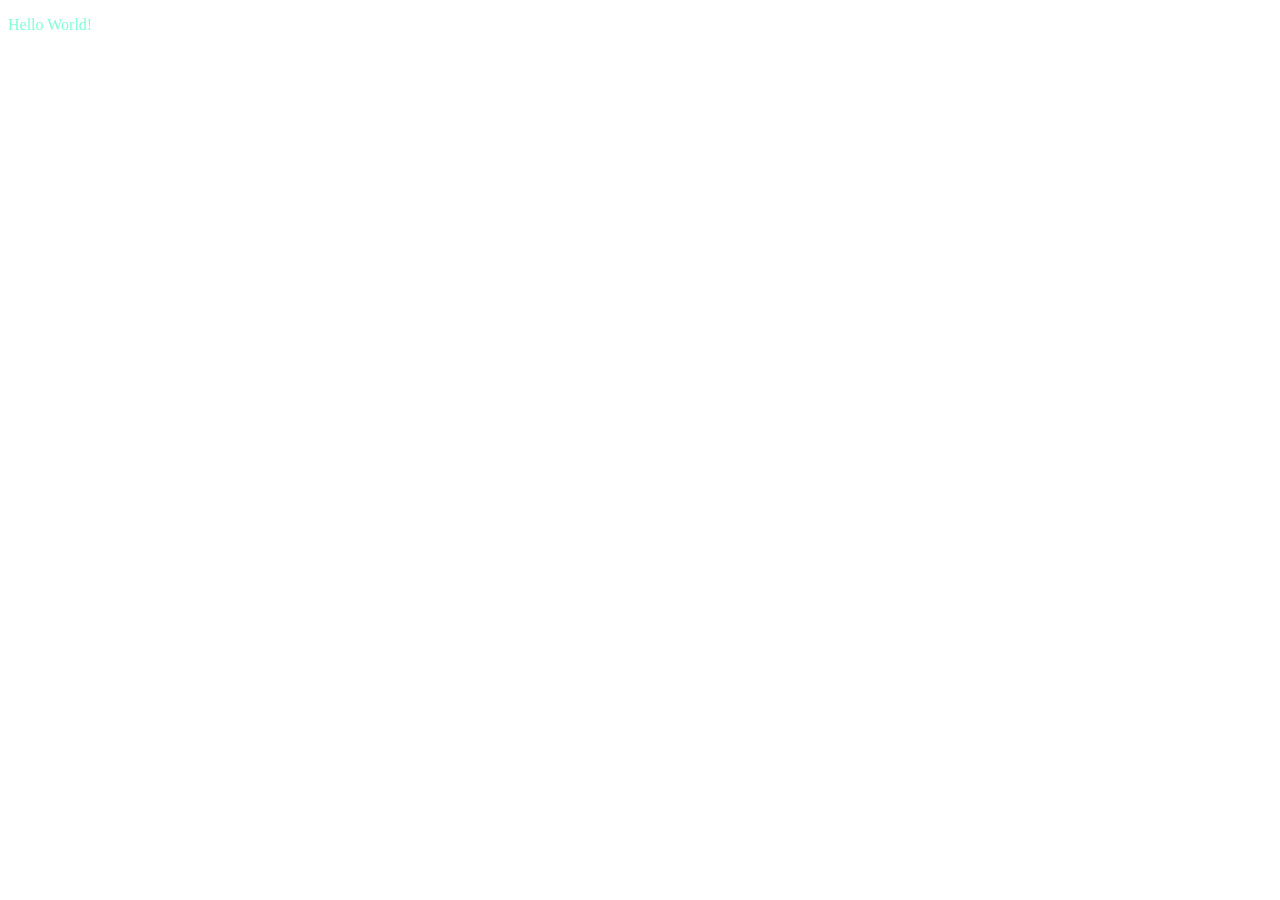
==== index.html @ 8621647a "Initial website commit" ====
<!DOCTYPE html>
<html lang="en">
<head>
    <meta charset="UTF-8">
    <meta name="viewport" content="width=device-width, initial-scale=1.0">
    <title>Document</title>
    <link rel="stylesheet" href="styles.css">
</head>
<body>
    <div class="Hello">
        <p>
            Hello World!
        </p>
    </div>
</body>
</html>
---- styles.css ----
.Hello{
    color: aquamarine;
}
.Hello:hover{
    color: red;
}
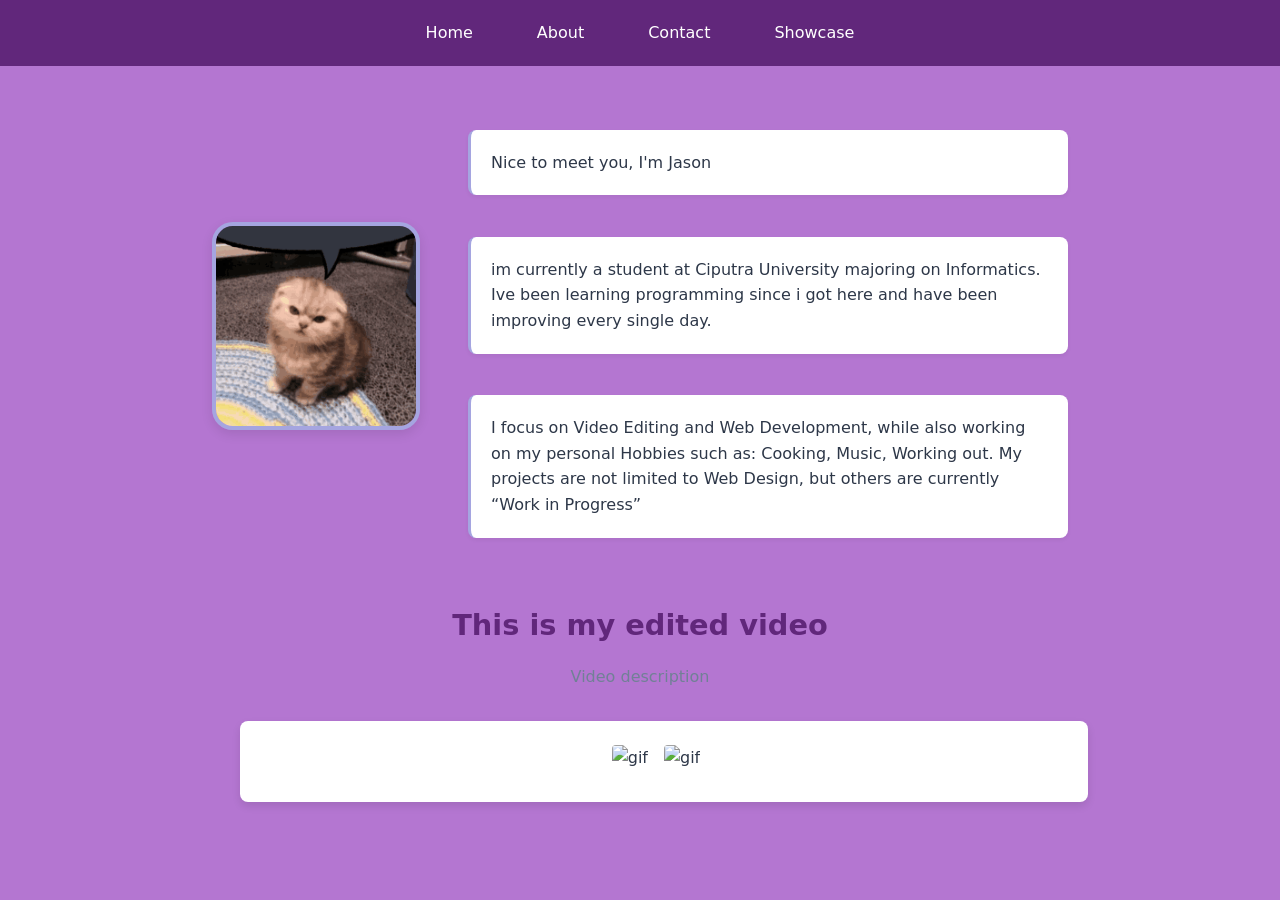
==== commit 5b28d001: "Add files via upload" ====
--- a/index.html
+++ b/index.html
@@ -3,14 +3,50 @@
 <head>
     <meta charset="UTF-8">
     <meta name="viewport" content="width=device-width, initial-scale=1.0">
-    <title>Document</title>
-    <link rel="stylesheet" href="styles.css">
+    <title>Jason Tio</title>
+    <link rel="stylesheet" href="Styles.css">
 </head>
-<body>
-    <div class="Hello">
-        <p>
-            Hello World!
-        </p>
+    <body> 
+        <nav class="navBar">
+            <ul>
+                <li><a href="index.html">Home</a></li>
+                <li><a href="about.html">About</a></li>
+                <li><a href="contact.html">Contact</a></li>
+                <li><a href="showcase.html">Showcase</a></li>
+            </ul>
+        </nav>
+        <div class="aboutImage">
+            <div class="pfp">
+                <img src="pfp.gif" alt="">
+            </div>
+                <div class="about">
+                    <p>
+                    Nice to meet you, I'm Jason 
+                    </p>
+                    <br>
+                    <p>
+                        im currently a student at Ciputra University majoring on Informatics. Ive been learning programming since i got here and have been improving every single day. 
+                    </p>
+                    <br>
+                    <p>
+                    I focus on Video Editing and Web Development, while also working on my personal Hobbies such as: Cooking, Music, Working out. My projects are not limited to Web Design, but others are currently “Work in Progress”
+                    </p>         
+                </div>
+            </div>
+        
+    <div class="title">
+        <h1>This is my edited video</h1>
+        <p>Video description</p>
+        <div class="video">
+            <table>
+                <tr>
+                    <td><img src="gifEscape.gif" alt="gif"></td>
+                    <td><img src="storyGiff.gif" alt="gif"></td>
+                    <td><img src="afterGif.gif" alt=""></td>
+                </tr>
+            </table>
+        </div>
     </div>
-</body>
-</html> +   
+    </body>
+</html>
--- a/Styles.css
+++ b/Styles.css
@@ -0,0 +1,189 @@
+/* ===== Base Styles ===== */
+:root {
+    --primary: #61277b;
+    --primary-shade:#b476d1;
+    --secondary: #4a4a8a;
+    --accent: #a5a5e0;
+    --light-bg: #f8f9fa;
+    --text-dark: #2d3748;
+    --text-light: #718096;
+    --card-bg: #ffffff;
+    --font-main: 'Segoe UI', system-ui, -apple-system, sans-serif;
+    --dark-bg:#474747;
+}
+html {
+    scroll-behavior: smooth;
+}
+
+body {
+    font-family: var(--font-main);
+    line-height: 1.6;
+    color: var(--text-dark);
+    background-color: var(--primary-shade);
+    margin: 0;
+    padding: 0;
+    overflow-y: scroll; /* Always show vertical scrollbar */
+    overflow-x: hidden; /* Prevent unwanted horizontal scroll */
+    min-height: 100vh;
+
+}
+
+/* ===== Navigation ===== */
+.navBar {
+    background: var(--primary);
+    padding: 0.5rem 0;
+    position: sticky;
+    top: 0;
+    z-index: 100;
+}
+
+.navBar ul {
+    display: flex;
+    justify-content: center;
+    list-style: none;
+    padding: 0;
+    margin: 0;
+    gap: 1.5rem;
+}
+
+.navBar a {
+    display: block;
+    padding: 0.75rem 1.25rem;
+    color: white;
+    text-decoration: none;
+    font-weight: 500;
+    border-radius: 4px;
+    transition: all 0.2s ease;
+}
+
+.navBar a:hover {
+    background-color: rgba(255, 255, 255, 0.15);
+}
+
+/* ===== About Section ===== */
+.aboutImage {
+    display: flex;
+    align-items: center;
+    justify-content: center;
+    gap: 3rem;
+    max-width: 1200px;
+    margin: 3rem auto;
+    padding: 0 2rem;
+}
+
+.pfp {
+    flex-shrink: 0;
+    width: 200px;
+    height: 200px;
+    border-radius: 10%;
+    overflow: hidden;
+    border: 4px solid var(--accent);
+    box-shadow: 0 4px 12px rgba(0, 0, 0, 0.1);
+}
+
+.pfp img {
+    width: 100%;
+    height: 100%;
+    object-fit: cover;
+}
+
+.about {
+    flex: 1;
+    max-width: 600px;
+}
+
+.about p {
+    background-color: var(--card-bg);
+    padding: 1.25rem;
+    border-radius: 8px;
+    margin-bottom: 0;
+    box-shadow: 0 2px 4px rgba(0, 0, 0, 0.05);
+    border-left: 3px solid var(--accent);
+    transition: all 0.3s ease;
+}
+.about p:hover{
+    background-color: var(--accent);
+    color: var(--light-bg);
+    padding: 1.25rem;
+    border-radius: 8px;
+    margin-bottom: 0;
+    box-shadow: 0 2px 4px rgba(0, 0, 0, 0.05);
+    border-left: 3px solid var(--secondary);
+}
+
+/* ===== Video Section ===== */
+.title {
+    text-align: center;
+    margin: 4rem auto;
+    max-width: 800px;
+    padding: 0 2rem;
+}
+
+.title h1 {
+    font-size: 1.8rem;
+    margin-bottom: 0.5rem;
+    color: var(--primary);
+}
+
+.title p {
+    color: var(--text-light);
+    margin-bottom: 2rem;
+}
+
+.video {
+    background-color: var(--card-bg);
+    padding: 1.5rem;
+    border-radius: 8px;
+    box-shadow: 0 4px 8px rgba(0, 0, 0, 0.1);
+    width: 100%; /* Changed from max-width */
+    margin: 0 auto;
+    overflow-x: auto; /* Enable horizontal scrolling */
+    white-space: nowrap; /* Prevent wrapping */
+}
+
+
+.video table {
+    width: auto; /* Let table expand naturally */
+    border-collapse: collapse;
+    display: inline-table; /* Better for scrolling */
+}
+
+.video td {
+    padding: 0 0.5rem; /* Spacing between GIFs */
+    vertical-align: middle;
+}
+
+.video img {
+    width: auto; /* Changed from 100% */
+    max-height: 300px; /* Control height */
+    border-radius: 4px;
+    display: block;
+    transition: transform 0.3s ease;
+}
+
+.video img:hover {
+    transform: scale(1.05);
+}
+
+/* ===== Responsive Design ===== */
+@media (max-width: 768px) {
+    .aboutImage {
+        flex-direction: column;
+        text-align: center;
+        gap: 2rem;
+    }
+    
+    .pfp {
+        width: 150px;
+        height: 150px;
+    }
+    
+    .navBar ul {
+        gap: 0.5rem;
+    }
+    
+    .navBar a {
+        padding: 0.5rem 0.75rem;
+        font-size: 0.9rem;
+    }
+}
